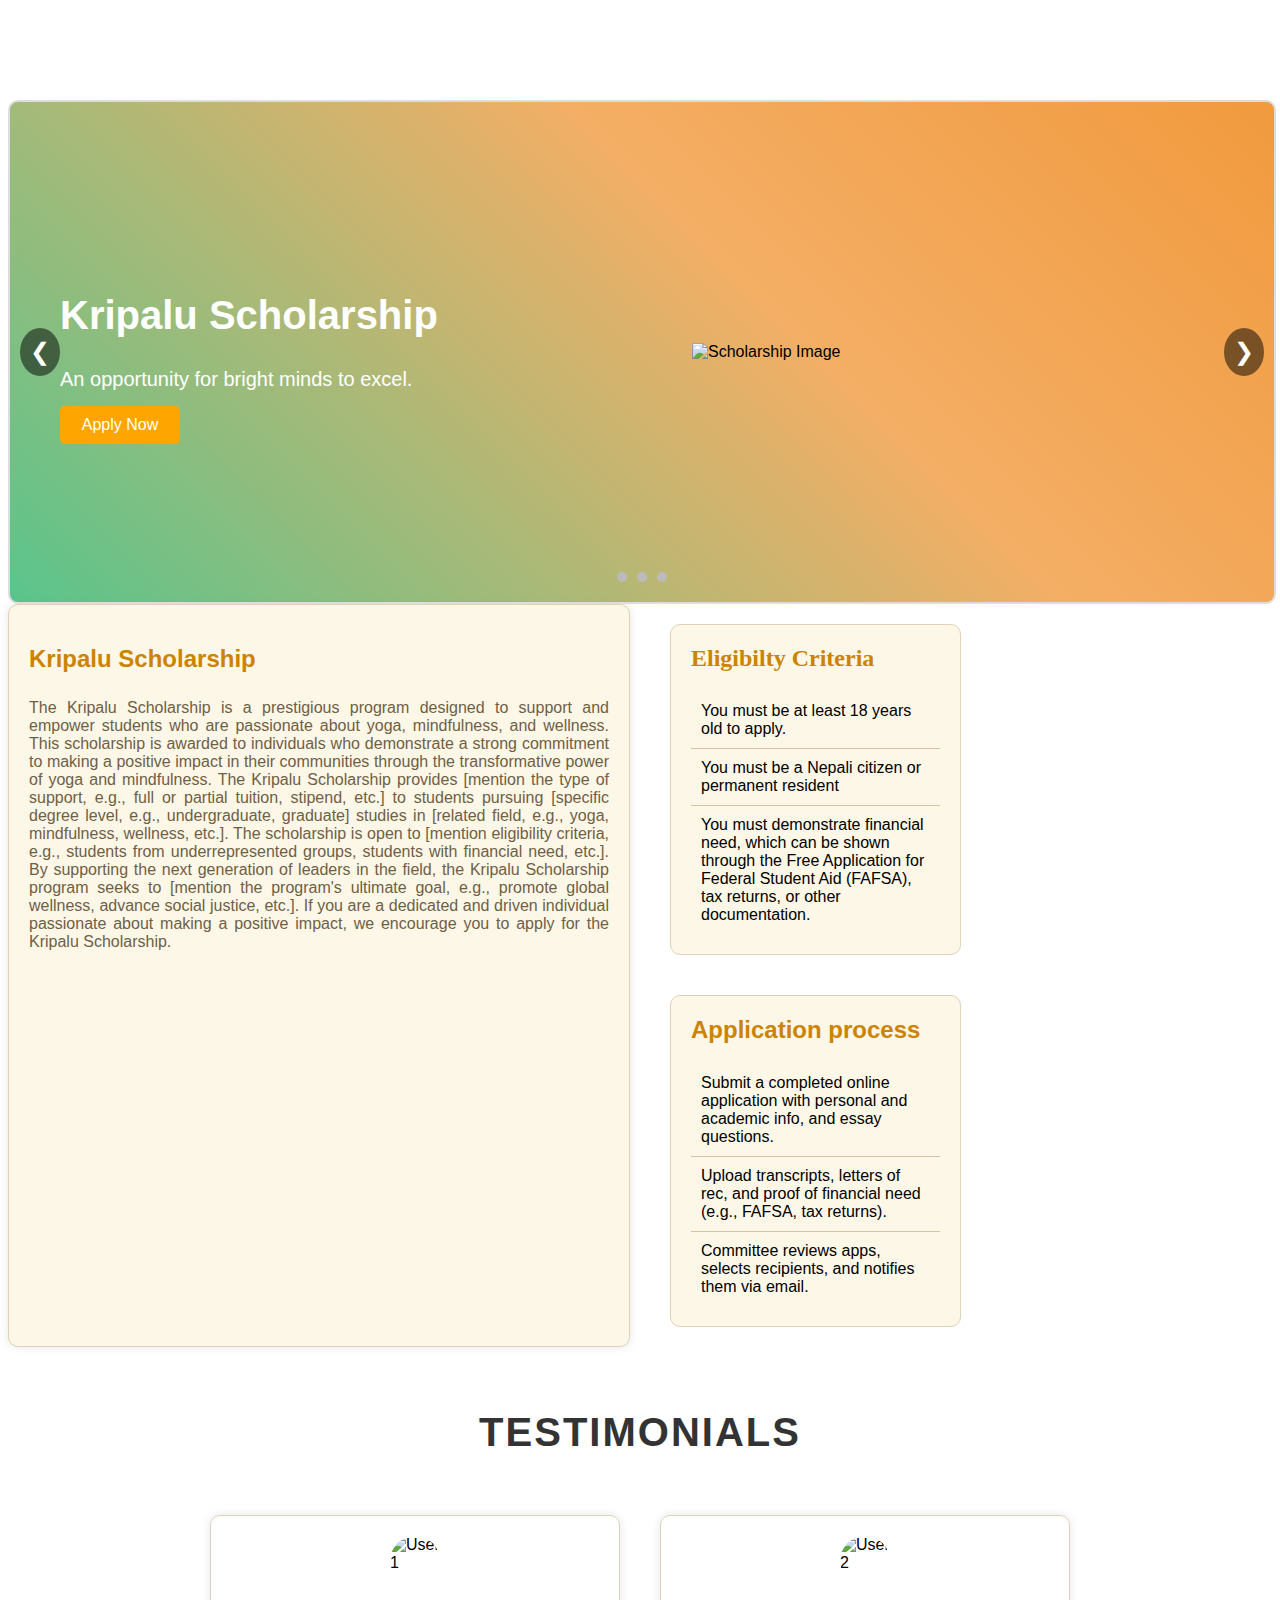
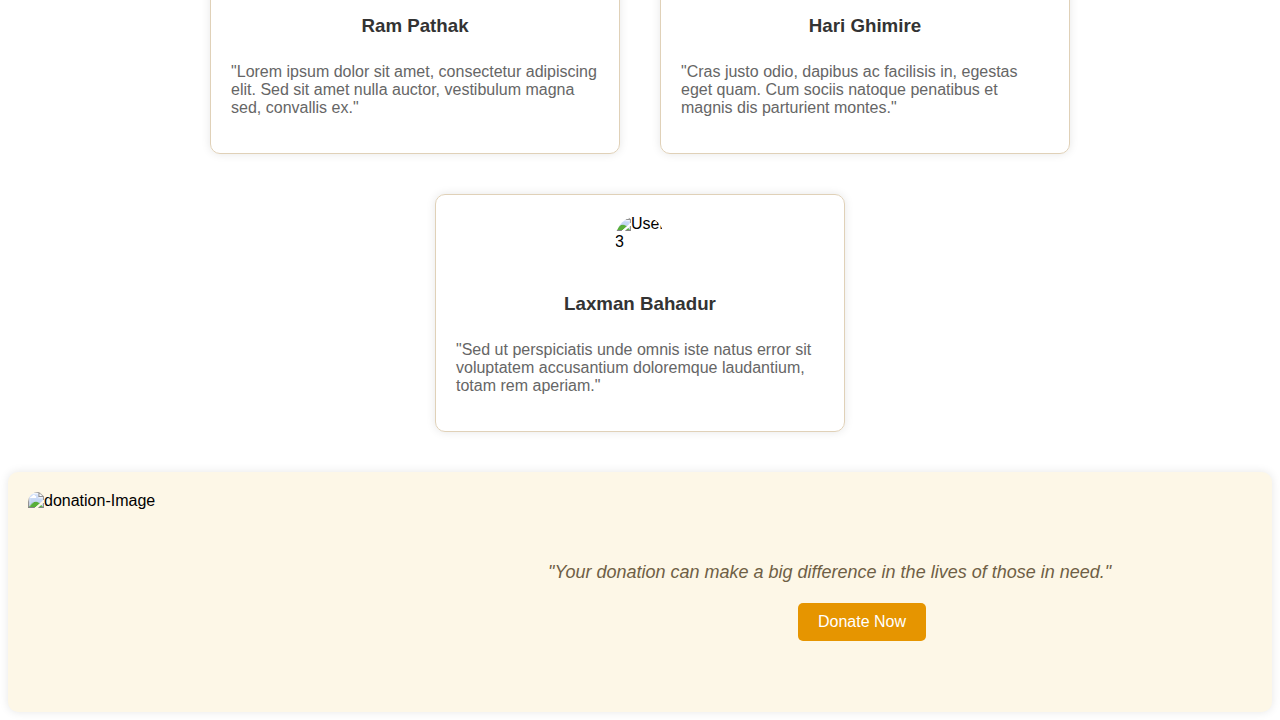
==== index.html @ e6299f6c "slider-1" ====
<!DOCTYPE html>
<html lang="en">
<head>
    <meta charset="UTF-8">
    <meta name="viewport" content="width=device-width, initial-scale=1.0">
    <title>SSD project</title>
    <link rel="stylesheet" href="styles.css">
    <link rel="stylesheet" href="https://cdnjs.cloudflare.com/ajax/libs/font-awesome/4.7.0/css/font-awesome.min.css">
    <script src="scripts.js"></script>
</head>


<body>
  <div class="slider-container">
    <!-- Left Content with Text and Button -->
    <div class="text-content">
      <h2>Kripalu Scholarship</h2>
      <p>An opportunity for bright minds to excel.</p>
      <button class="apply-button">Apply Now</button>
    </div>
  
    <!-- Right Content with Image -->
    <div class="image-content">
      <img src="https://via.placeholder.com/400x300" alt="Scholarship Image" id="slider-image">
    </div>
  
    <!-- Navigation Buttons -->
    <button class="slider-btn prev-btn" onclick="prevImage()">❮</button>
    <button class="slider-btn next-btn" onclick="nextImage()">❯</button>
  
    <!-- Dots Indicator -->
    <div class="dots-container">
      <span class="dot" onclick="showImage(0)"></span>
      <span class="dot" onclick="showImage(1)"></span>
      <span class="dot" onclick="showImage(2)"></span>
    </div>
  </div>
  
    <div class="parent-container">
    <div class="scholarship-container">
      <h2 class="scholarship-title">Kripalu Scholarship</h2>
      <p class="scholarship-text">
        The Kripalu Scholarship is a prestigious program designed to support and empower students who are passionate about yoga, mindfulness, and wellness. This scholarship is awarded to individuals who demonstrate a strong commitment to making a positive impact in their communities through the transformative power of yoga and mindfulness.
    
    The Kripalu Scholarship provides [mention the type of support, e.g., full or partial tuition, stipend, etc.] to students pursuing [specific degree level, e.g., undergraduate, graduate] studies in [related field, e.g., yoga, mindfulness, wellness, etc.]. The scholarship is open to [mention eligibility criteria, e.g., students from underrepresented groups, students with financial need, etc.].
    
    By supporting the next generation of leaders in the field, the Kripalu Scholarship program seeks to [mention the program's ultimate goal, e.g., promote global wellness, advance social justice, etc.]. If you are a dedicated and driven individual passionate about making a positive impact, we encourage you to apply for the Kripalu Scholarship.
      </p>
    </div>
          <div class="sch-info">
      <div class="list">
        <h2 style="font-size:24px; font-family: Roboto;">Eligibilty Criteria </h2>
        <ul>
          <li> You must be at least 18 years old to apply.</li>
          <li>You must be a Nepali citizen or permanent resident</li>
          <li>You must demonstrate financial need, which can be shown through the Free Application for Federal Student Aid (FAFSA), tax returns, or other documentation.</li>
        </ul>
      </div>
    
      <div class="list">
        <h2 style="font-size:24px;">Application process </h2>
        <ul>
          <li>Submit a completed online application with personal and academic info, and essay questions.</li>
          <li> Upload transcripts, letters of rec, and proof of financial need (e.g., FAFSA, tax returns).</li>
          <li>Committee reviews apps, selects recipients, and notifies them via email.</li>
        </ul>
      </div>
    </div>
    </div>
    
       
    <h2 class="testimonial-title">Testimonials</h2>
    <div class="testimonial-container">
      <div class="testimonial-card">
        <img src="https://randomuser.me/api/portraits/men/1.jpg" alt="User 1">
        <h3>Ram Pathak</h3>
        <p>"Lorem ipsum dolor sit amet, consectetur adipiscing elit. Sed sit amet nulla auctor, vestibulum magna sed, convallis ex."</p>
      </div>
      <div class="testimonial-card">
        <img src="https://randomuser.me/api/portraits/women/2.jpg" alt="User 2">
        <h3>Hari Ghimire</h3>
        <p>"Cras justo odio, dapibus ac facilisis in, egestas eget quam. Cum sociis natoque penatibus et magnis dis parturient montes."</p>
      </div>
      <div class="testimonial-card">
        <img src="https://randomuser.me/api/portraits/men/3.jpg" alt="User 3">
        <h3>Laxman Bahadur</h3>
        <p>"Sed ut perspiciatis unde omnis iste natus error sit voluptatem accusantium doloremque laudantium, totam rem aperiam."</p>
      </div>
    </div>
    <div class="donation-container">
      <img src="https://encrypted-tbn0.gstatic.com/images?q=tbn:ANd9GcQg9hUdZBKHO-RAHYZkx5PQaHlex0MNZuB53Q&s" alt="donation-Image" class="donation-image">
      <div class="donation-content">
        <p class="donation-quote">"Your donation can make a big difference in the lives of those in need."</p>
        <button class="donate-button">Donate Now</button>
      </div>
    </div>
---- styles.css ----
/* CSS Styles */

/* Slider section begins */

  /* Container Styling */
  .slider-container {
    --gr1d: rgba(241, 154, 62, 1);
    --gr1l: rgba(241, 154, 62, 0.8);
    --gr2d: rgba(48, 182, 111, 1);
    --gr2l: rgba(48, 182, 111, 0.8);

    background: linear-gradient(45deg, var(--gr2l) 0%, var(--gr1l) 60%, var(--gr1d) 100%);

    display: flex;
    align-items: center;
    position: relative;
    width: 100%;
    margin: auto;
    height: 500px;
    border: 2px solid #ddd;
    border-radius: 10px;
    overflow: hidden;
    margin-top: 100px;
  }

  /* Left Side Text Content */
  .text-content {
    flex: 1;
    padding: 50px;
    color:  white;
    display: flex;
    flex-direction: column;
    justify-content: center;
  }
  
  .text-content h2 {
    font-size: 40px;
    margin-bottom: 10px;
  }

  .text-content p {
    font-size: 20px;
    margin-bottom: 15px;
  }

  .apply-button {
    background-color: orange;
    font-size: 16px;
    width: 120px;
    color: #fff;
    padding: 10px 20px;
    border: none;
    border-radius: 5px;
    cursor: pointer;
    text-align: center;
  }

  /* Right Side Image */
  .image-content {
    flex: 1;
  }

  .image-content img {
    width: 500px;
    height: 400px;
    object-fit: cover;
  }

  /* Buttons */
  .slider-btn {
    position: absolute;
    top: 50%;
    transform: translateY(-50%);
    background-color: rgba(0, 0, 0, 0.5);
    color: #fff;
    border: none;
    font-size: 24px;
    padding: 10px;
    cursor: pointer;
    border-radius: 50%;
  }

  .prev-btn {
    left: 10px;
  }

  .next-btn {
    right: 10px;
  }

  
  /* Indicator Dots Styles */
  .dots-container {
    position: absolute;
    bottom: 20px; /* Adjust as needed */
    left: 50%;
    transform: translateX(-50%);
    display: flex;
  }
  
  .dot {
    height: 10px;
    width: 10px;
    margin: 0 5px;
    background-color: #bbb;
    border-radius: 50%;
    display: inline-block;
    cursor: pointer;
  }
  
  .dot.active {
    background-color: #717171; /* Active dot color */
  }
  


/* Slider Section Ends  */ 

/* About me and Eligibility criteria taking 50% width each horizontally (grid used) */
.parent-container {
  display: grid; 
  grid-template-columns: 1fr 1fr;
  gap: 20px;
}

.scholarship-container {
  grid-column: 1;
}

.sch-info {
  grid-column: 2;
  display: block;
}
/* About Scholarship Section Begins */
.scholarship-container {
  display: flex;
  flex-direction: column;
  align-items: center;
  padding: 20px;
  background-color: #fdf7e7;
  border: 1px solid #e0d1b8;
  border-radius: 10px;
  box-shadow: 0 0 10px rgba(0, 0, 0, 0.1);
}

.scholarship-title {
  margin-right: auto;
  font-size: 24px;
  font-weight: bold;
  margin-bottom: 10px;
  color: #cc8400;
}

.scholarship-text {
  font-size: 16px;
  color: #6f5f45;
  text-align: justify;
}
/* About Scholarship Section Ends */

/* Eligibility Criteria and Admission Process Begins */
.sch-info {
  display: flex;
  flex-wrap: wrap;
  justify-content: space-between;
  width: 100%;
}

.list {
  margin: 20px;
  padding: 20px;
  background-color: #fdf7e7;
  border: 1px solid #e0d1b8;
  border-radius: 10px;
  width: 40%; 
}

.list h2 {
  margin-top: 0;
  font-weight: bold;
  color: #cc8400;
}

.list ul {
  list-style: none;
  padding: 0;
  margin: 0;
}

.list li {
  padding: 10px;
  border-bottom: 1px solid #d1c5a1;
}

.list li:last-child {
  border-bottom: none;
}

.list li:hover {
  background-color: #f9f4e4;
  cursor: pointer;
}

.testimonial-container {
  display: flex;
  flex-wrap: wrap;
  justify-content: center;
  padding: 20px;
}
/* Eligibility Criteria and Admission Process Ends */

/* Testimonials Section Begins */
.testimonial-title {
  padding-top: 30px;
  font-size: 40px;
  font-weight: bold;
  text-align: center;
  margin-bottom: 20px;
  color: #333;
  text-transform: uppercase;
  letter-spacing: 2px;
  font-family: 'Roboto', sans-serif;
}

.testimonial-container {
  display: flex;
  flex-wrap: wrap;
  justify-content: center;
}

.testimonial-card {
  display: flex;
  flex-direction: column;
  align-items: center;
  padding: 20px;
  border: 1px solid #e0d1b8;
  border-radius: 10px;
  margin: 20px;
  width: calc(33.33% - 40px);
  box-shadow: 0 0 10px rgba(0, 0, 0, 0.1);
  transition: transform 0.3s ease-in-out;
}

.testimonial-card:hover {
  transform: scale(1.05);
  box-shadow: 0 0 20px rgba(0, 0, 0, 0.3);
}

.testimonial-card img {
  width: 50px;
  height: 50px;
  border-radius: 50%;
  margin-bottom: 10px;
}

.testimonial-card h3 {
  font-weight: bold;
  margin-bottom: 10px;
  color: #333;
}

.testimonial-card p {
  font-size: 16px;
  color: #666;
}
/* Testimonials Section Ends */

/* Donation Section Starts */
.donation-container {
  display: flex;
  align-items: center;
  justify-content: space-between;
  padding: 20px;
  background-color: #fdf7e7;
  border-radius: 10px;
  box-shadow: 0 0 10px rgba(0, 0, 0, 0.1);
}

.donation-image {
  width: 500px;
  height: 200px;
  object-fit: cover;
  border-radius: 10px;
  margin-right: 20px;
}

.donation-content {
  flex: 1;
}

.donation-quote {
  font-size: 18px;
  font-style: italic;
  margin-bottom: 20px;
  color: #6f5f45;
}

.donate-button {
  margin-left: 250px;
  background-color: #e69500;
  color: #fff;
  border: none;
  padding: 10px 20px;
  font-size: 16px;
  cursor: pointer;
  border-radius: 5px;
  transition: background-color 0.3s ease-in-out;
}

.donate-button:hover {
  background-color: #cc8400;
}
/* Donation Section Ends */
* {
  font-family: 'Roboto', sans-serif;

}

/* Fonts size adjust */
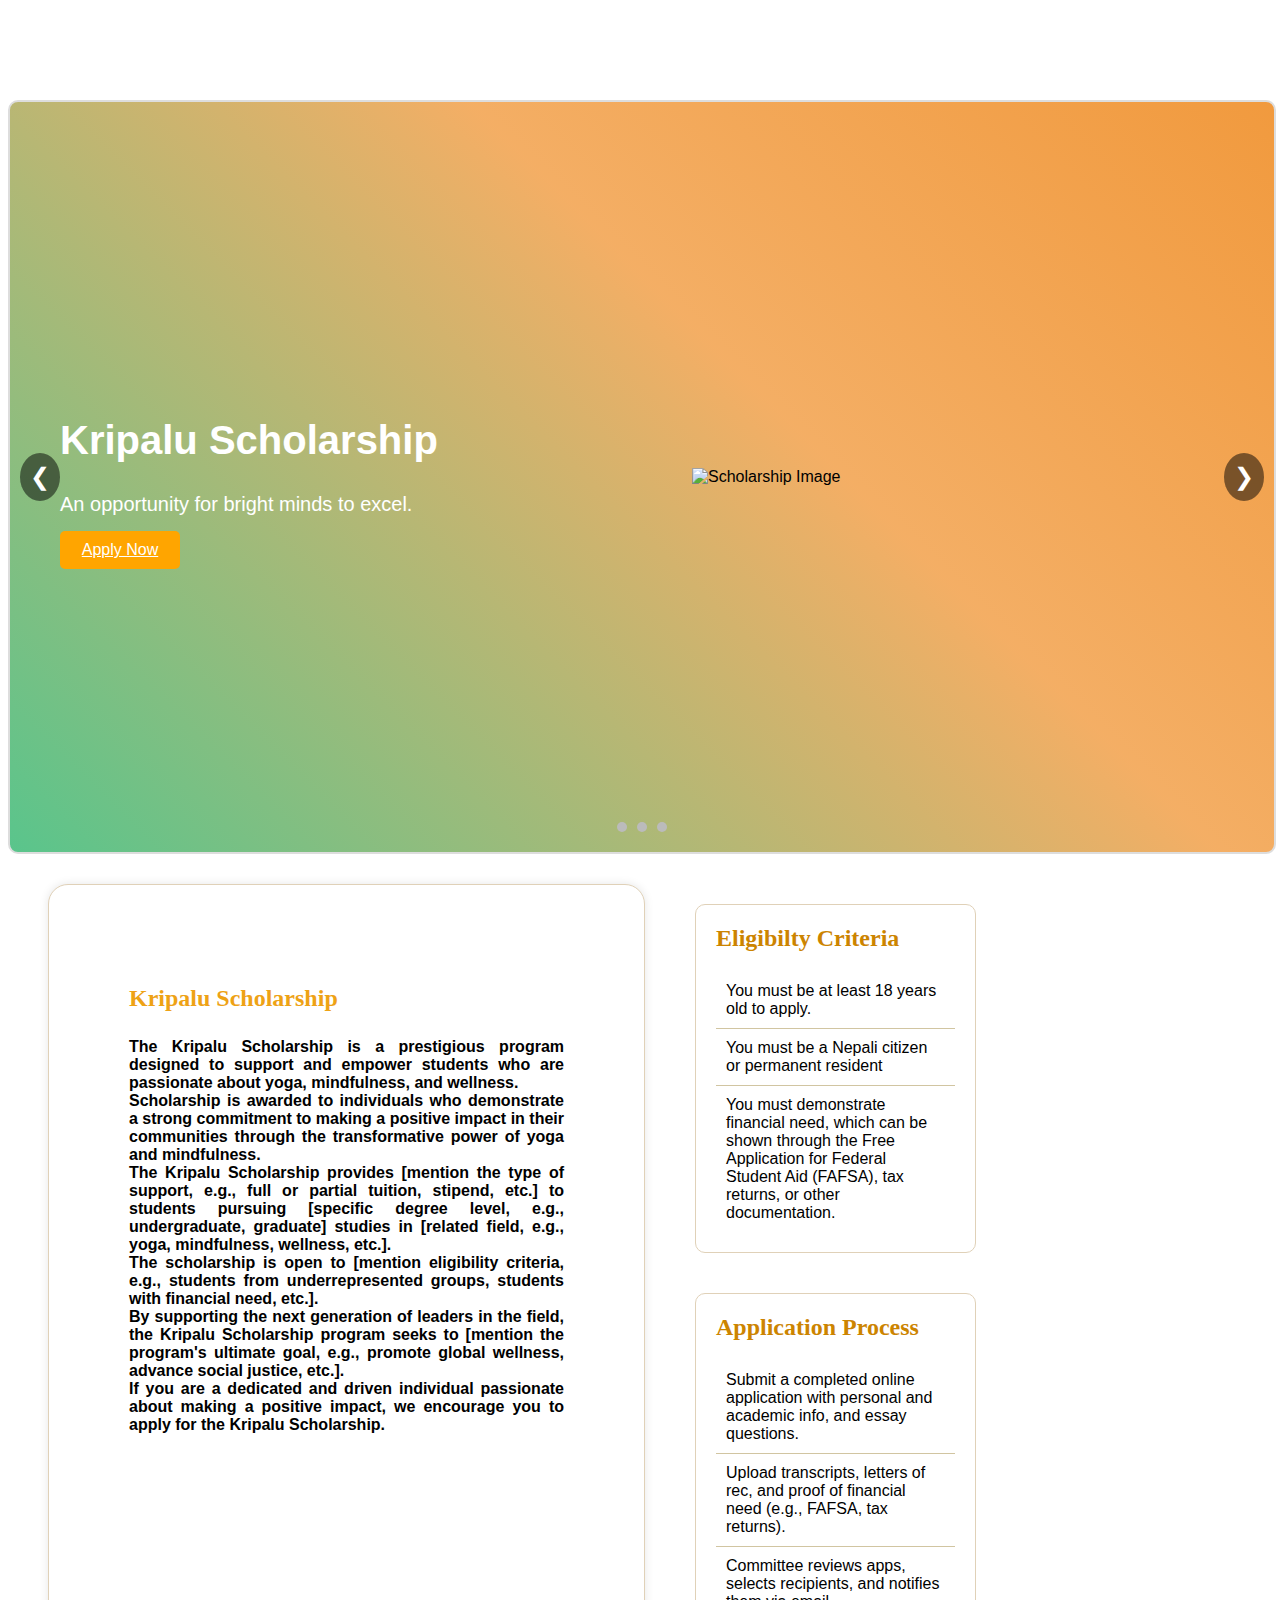
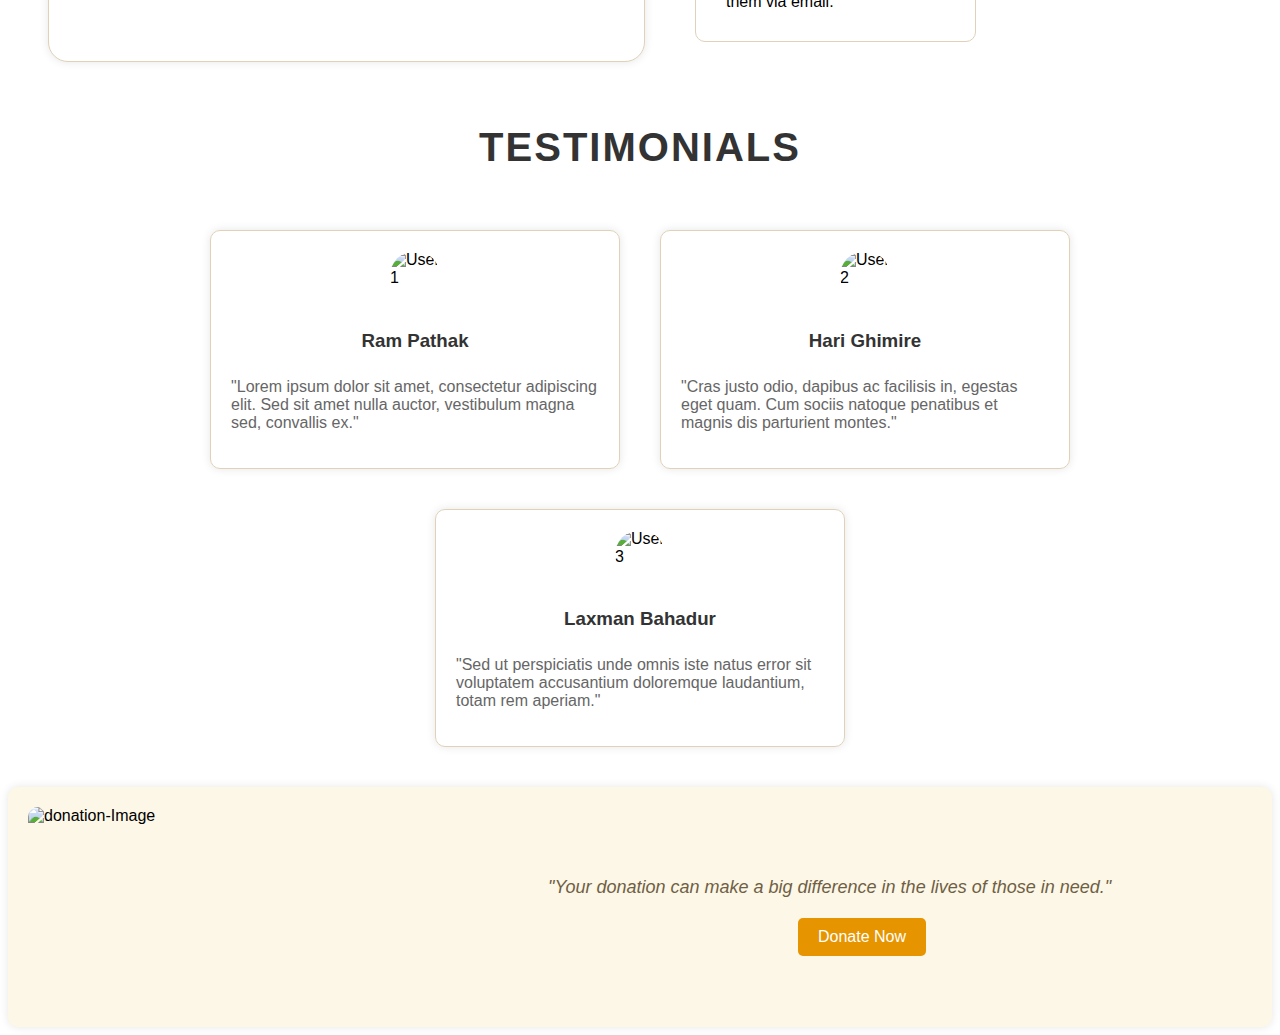
==== commit d17f5aea: "animation" ====
--- a/index.html
+++ b/index.html
@@ -16,7 +16,7 @@
     <div class="text-content">
       <h2>Kripalu Scholarship</h2>
       <p>An opportunity for bright minds to excel.</p>
-      <button class="apply-button">Apply Now</button>
+      <button class="apply-button"><a href="form.html">Apply Now</a></button>
     </div>
   
     <!-- Right Content with Image -->
@@ -40,16 +40,16 @@
     <div class="scholarship-container">
       <h2 class="scholarship-title">Kripalu Scholarship</h2>
       <p class="scholarship-text">
-        The Kripalu Scholarship is a prestigious program designed to support and empower students who are passionate about yoga, mindfulness, and wellness. This scholarship is awarded to individuals who demonstrate a strong commitment to making a positive impact in their communities through the transformative power of yoga and mindfulness.
+        The Kripalu Scholarship is a prestigious program designed to support and empower students who are passionate about yoga, mindfulness, and wellness. <br> Scholarship is awarded to individuals who demonstrate a strong commitment to making a positive impact in their communities through the transformative power of yoga and mindfulness.<br> 
     
-    The Kripalu Scholarship provides [mention the type of support, e.g., full or partial tuition, stipend, etc.] to students pursuing [specific degree level, e.g., undergraduate, graduate] studies in [related field, e.g., yoga, mindfulness, wellness, etc.]. The scholarship is open to [mention eligibility criteria, e.g., students from underrepresented groups, students with financial need, etc.].
+    The Kripalu Scholarship provides [mention the type of support, e.g., full or partial tuition, stipend, etc.] to students pursuing [specific degree level, e.g., undergraduate, graduate] studies in [related field, e.g., yoga, mindfulness, wellness, etc.]. <br> The scholarship is open to [mention eligibility criteria, e.g., students from underrepresented groups, students with financial need, etc.].<br> 
     
-    By supporting the next generation of leaders in the field, the Kripalu Scholarship program seeks to [mention the program's ultimate goal, e.g., promote global wellness, advance social justice, etc.]. If you are a dedicated and driven individual passionate about making a positive impact, we encourage you to apply for the Kripalu Scholarship.
+    By supporting the next generation of leaders in the field, the Kripalu Scholarship program seeks to [mention the program's ultimate goal, e.g., promote global wellness, advance social justice, etc.]. <br> If you are a dedicated and driven individual passionate about making a positive impact, we encourage you to apply for the Kripalu Scholarship.
       </p>
     </div>
           <div class="sch-info">
       <div class="list">
-        <h2 style="font-size:24px; font-family: Roboto;">Eligibilty Criteria </h2>
+        <h2 style="font-size:24px; font-family: 'Times New Roman';">Eligibilty Criteria </h2>
         <ul>
           <li> You must be at least 18 years old to apply.</li>
           <li>You must be a Nepali citizen or permanent resident</li>
@@ -58,7 +58,7 @@
       </div>
     
       <div class="list">
-        <h2 style="font-size:24px;">Application process </h2>
+        <h2 style="font-size:24px; font-family: 'Times New Roman';">Application Process </h2>
         <ul>
           <li>Submit a completed online application with personal and academic info, and essay questions.</li>
           <li> Upload transcripts, letters of rec, and proof of financial need (e.g., FAFSA, tax returns).</li>
--- a/styles.css
+++ b/styles.css
@@ -16,7 +16,7 @@
     position: relative;
     width: 100%;
     margin: auto;
-    height: 500px;
+    height: 750px;
     border: 2px solid #ddd;
     border-radius: 10px;
     overflow: hidden;
@@ -54,6 +54,10 @@
     cursor: pointer;
     text-align: center;
   }
+  .apply-button a{
+    color: white;
+    margin: 0px;
+  }
 
   /* Right Side Image */
   .image-content {
@@ -61,8 +65,8 @@
   }
 
   .image-content img {
-    width: 500px;
-    height: 400px;
+    max-width: 60%;
+    max-height: 60%;
     object-fit: cover;
   }
 
@@ -120,7 +124,9 @@
 .parent-container {
   display: grid; 
   grid-template-columns: 1fr 1fr;
-  gap: 20px;
+  gap: 30px;
+  margin-left: 40px;
+  margin-top: 30px;
 }
 
 .scholarship-container {
@@ -131,32 +137,44 @@
   grid-column: 2;
   display: block;
 }
-/* About Scholarship Section Begins */
-.scholarship-container {
-  display: flex;
-  flex-direction: column;
-  align-items: center;
-  padding: 20px;
-  background-color: #fdf7e7;
-  border: 1px solid #e0d1b8;
-  border-radius: 10px;
-  box-shadow: 0 0 10px rgba(0, 0, 0, 0.1);
-}
 
 .scholarship-title {
   margin-right: auto;
   font-size: 24px;
   font-weight: bold;
+  font-family: 'Times New Roman';
   margin-bottom: 10px;
-  color: #cc8400;
+  color:  #eea215;
 }
 
 .scholarship-text {
   font-size: 16px;
-  color: #6f5f45;
+  color: black;
   text-align: justify;
 }
 /* About Scholarship Section Ends */
+/* About Scholarship Section Begins */
+.scholarship-container {
+  display: flex;
+  font-family: Georgia, 'Times New Roman', Times, serif;
+  flex-direction: column;
+  align-items: center;
+  padding: 80px;
+  font-weight: bold;
+  background-color: white;
+  border: 1px solid #e0d1b8;
+  border-radius: 20px;
+  box-shadow: 0 0 10px rgba(0, 0, 0, 0.1);
+
+  /* Transition for smooth zoom */
+  transition: transform 0.5s ease-in-out, box-shadow 0.5s ease-in-out;
+}
+
+/* Zoom effect when the pointer is over the container */
+.scholarship-container:hover {
+  transform: scale(1.05); /* Slight zoom-in */
+  box-shadow: 0 0 20px rgba(0, 0, 0, 0.2); /* Enhanced shadow on hover */
+}
 
 /* Eligibility Criteria and Admission Process Begins */
 .sch-info {
@@ -169,10 +187,17 @@
 .list {
   margin: 20px;
   padding: 20px;
-  background-color: #fdf7e7;
+  background-color: white;
   border: 1px solid #e0d1b8;
   border-radius: 10px;
   width: 40%; 
+  
+  /* Transition for smooth zoom */
+  transition: transform 0.5s ease-in-out, box-shadow 0.5s ease-in-out;
+}
+.list:hover {
+  transform: scale(1.05); /* Slight zoom-in */
+  box-shadow: 0 0 20px rgba(0, 0, 0, 0.2); /* Enhanced shadow on hover */
 }
 
 .list h2 {
@@ -207,6 +232,7 @@
   justify-content: center;
   padding: 20px;
 }
+
 /* Eligibility Criteria and Admission Process Ends */
 
 /* Testimonials Section Begins */
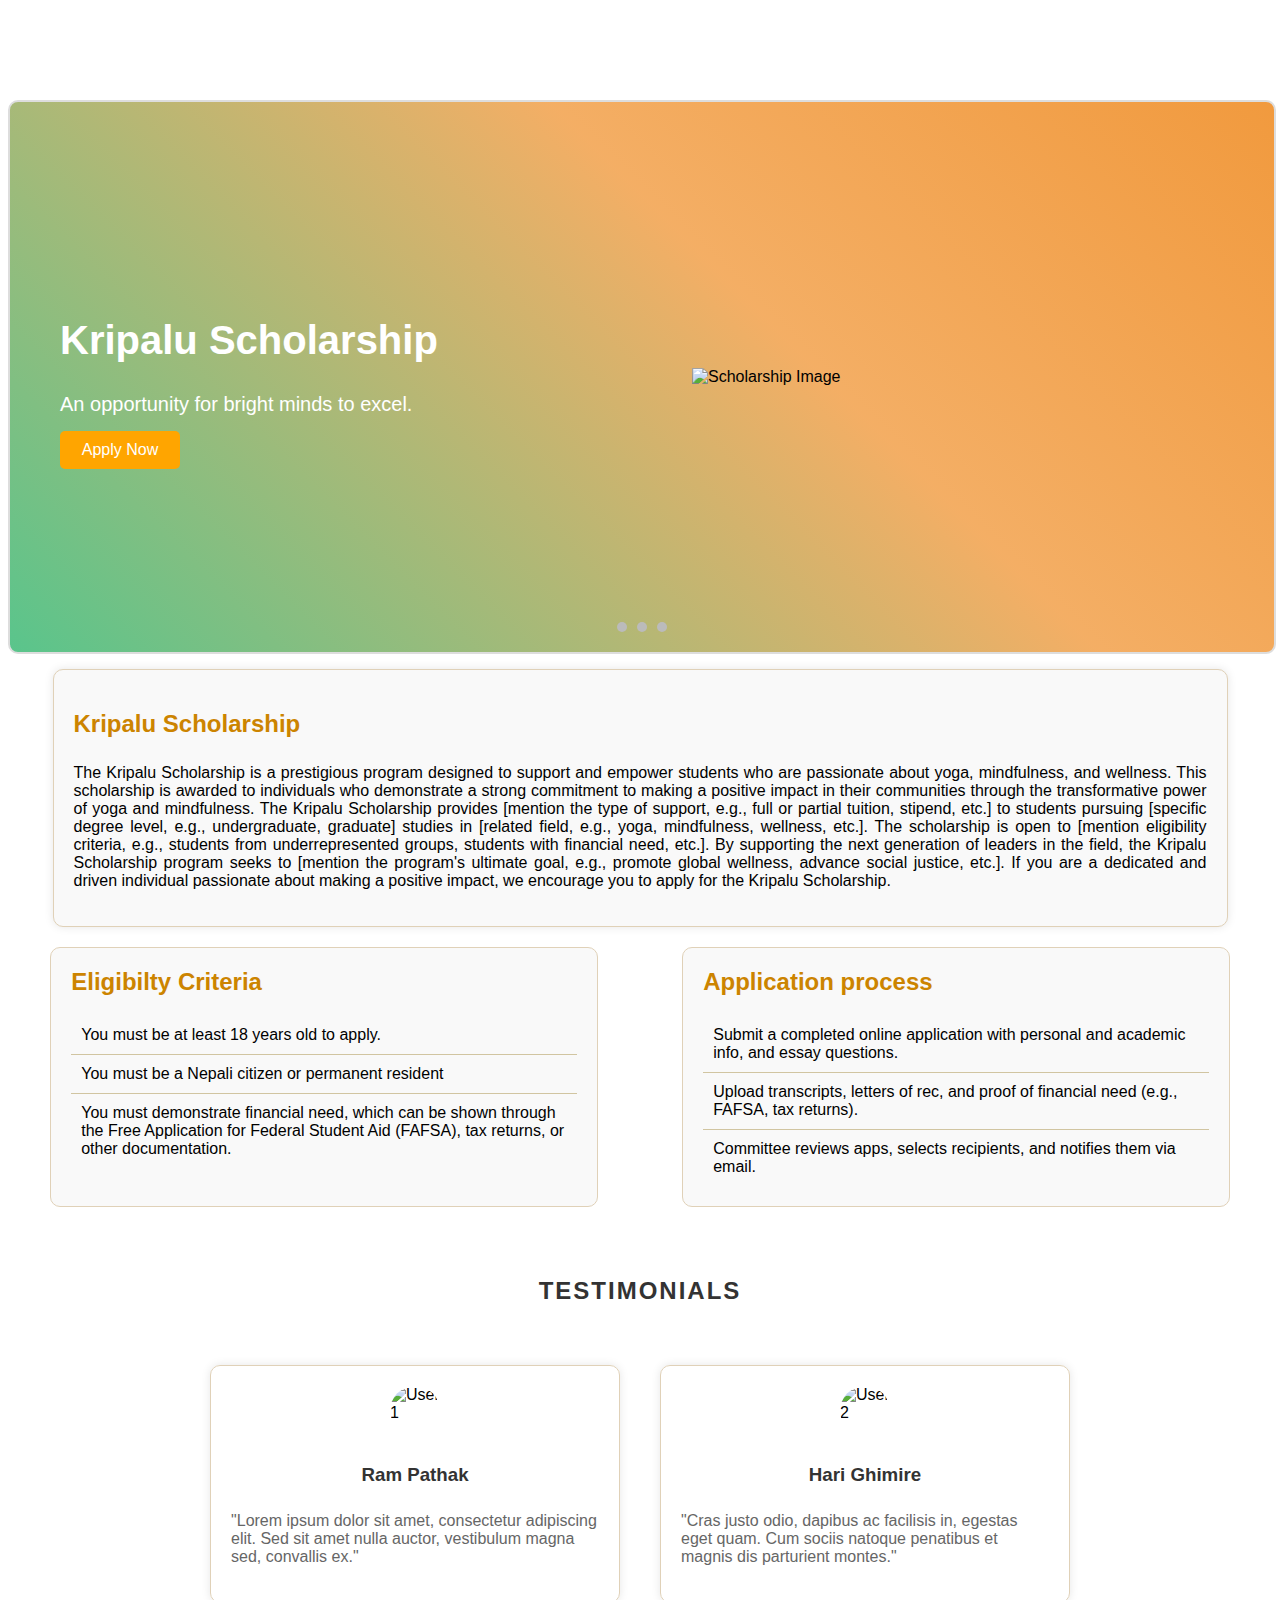
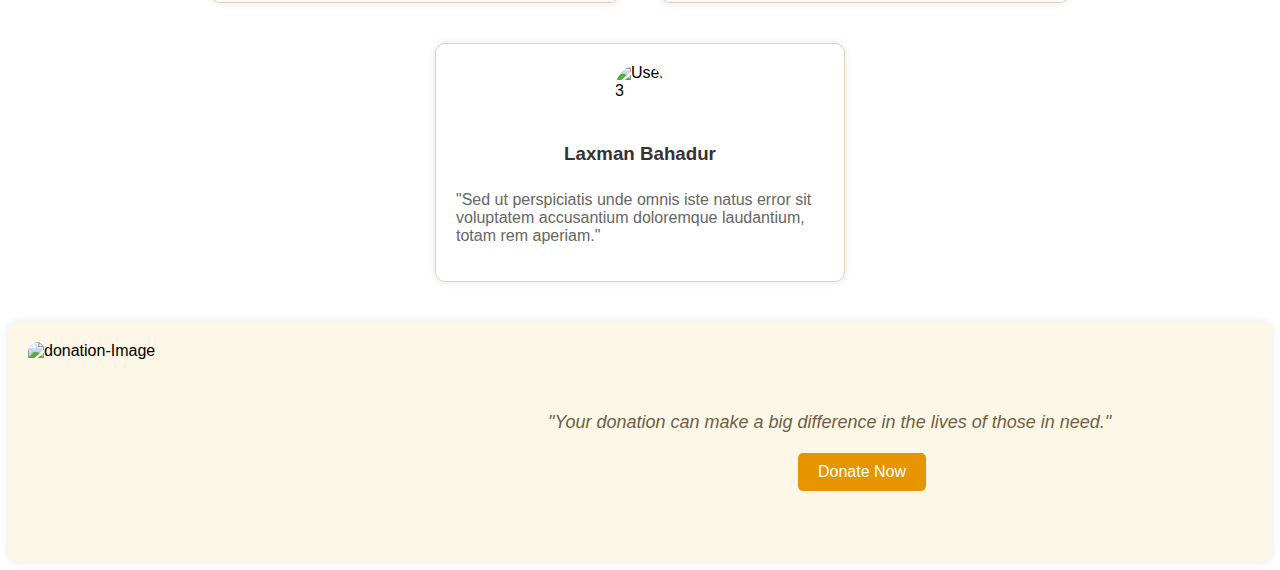
==== commit f7337a89: "comment-for-every-part" ====
--- a/index.html
+++ b/index.html
@@ -1,12 +1,13 @@
 <!DOCTYPE html>
 <html lang="en">
+
 <head>
-    <meta charset="UTF-8">
-    <meta name="viewport" content="width=device-width, initial-scale=1.0">
-    <title>SSD project</title>
-    <link rel="stylesheet" href="styles.css">
-    <link rel="stylesheet" href="https://cdnjs.cloudflare.com/ajax/libs/font-awesome/4.7.0/css/font-awesome.min.css">
-    <script src="scripts.js"></script>
+  <meta charset="UTF-8">
+  <meta name="viewport" content="width=device-width, initial-scale=1.0">
+  <title>SSD project</title>
+  <link rel="stylesheet" href="styles.css">
+  <link rel="stylesheet" href="https://cdnjs.cloudflare.com/ajax/libs/font-awesome/4.7.0/css/font-awesome.min.css">
+  <script src="scripts.js"></script>
 </head>
 
 
@@ -16,18 +17,18 @@
     <div class="text-content">
       <h2>Kripalu Scholarship</h2>
       <p>An opportunity for bright minds to excel.</p>
-      <button class="apply-button"><a href="form.html">Apply Now</a></button>
+      <button class="apply-button">Apply Now</button>
     </div>
-  
+
     <!-- Right Content with Image -->
     <div class="image-content">
       <img src="https://via.placeholder.com/400x300" alt="Scholarship Image" id="slider-image">
     </div>
-  
+
     <!-- Navigation Buttons -->
     <button class="slider-btn prev-btn" onclick="prevImage()">❮</button>
     <button class="slider-btn next-btn" onclick="nextImage()">❯</button>
-  
+
     <!-- Dots Indicator -->
     <div class="dots-container">
       <span class="dot" onclick="showImage(0)"></span>
@@ -35,62 +36,82 @@
       <span class="dot" onclick="showImage(2)"></span>
     </div>
   </div>
-  
-    <div class="parent-container">
-    <div class="scholarship-container">
-      <h2 class="scholarship-title">Kripalu Scholarship</h2>
-      <p class="scholarship-text">
-        The Kripalu Scholarship is a prestigious program designed to support and empower students who are passionate about yoga, mindfulness, and wellness. <br> Scholarship is awarded to individuals who demonstrate a strong commitment to making a positive impact in their communities through the transformative power of yoga and mindfulness.<br> 
-    
-    The Kripalu Scholarship provides [mention the type of support, e.g., full or partial tuition, stipend, etc.] to students pursuing [specific degree level, e.g., undergraduate, graduate] studies in [related field, e.g., yoga, mindfulness, wellness, etc.]. <br> The scholarship is open to [mention eligibility criteria, e.g., students from underrepresented groups, students with financial need, etc.].<br> 
-    
-    By supporting the next generation of leaders in the field, the Kripalu Scholarship program seeks to [mention the program's ultimate goal, e.g., promote global wellness, advance social justice, etc.]. <br> If you are a dedicated and driven individual passionate about making a positive impact, we encourage you to apply for the Kripalu Scholarship.
-      </p>
+
+  <!--Scholarship Intruduction-->
+  <div class="scholarship-container">
+    <h2 class="scholarship-title">Kripalu Scholarship</h2>
+    <p class="scholarship-text">
+      The Kripalu Scholarship is a prestigious program designed to support and empower students who are passionate about
+      yoga, mindfulness, and wellness. This scholarship is awarded to individuals who demonstrate a strong commitment to
+      making a positive impact in their communities through the transformative power of yoga and mindfulness.
+
+      The Kripalu Scholarship provides [mention the type of support, e.g., full or partial tuition, stipend, etc.] to
+      students pursuing [specific degree level, e.g., undergraduate, graduate] studies in [related field, e.g., yoga,
+      mindfulness, wellness, etc.]. The scholarship is open to [mention eligibility criteria, e.g., students from
+      underrepresented groups, students with financial need, etc.].
+
+      By supporting the next generation of leaders in the field, the Kripalu Scholarship program seeks to [mention the
+      program's ultimate goal, e.g., promote global wellness, advance social justice, etc.]. If you are a dedicated and
+      driven individual passionate about making a positive impact, we encourage you to apply for the Kripalu
+      Scholarship.
+    </p>
+ 
+  </div>
+   <!--Eligibility Criteria And Application Process-->
+
+  <div class="sch-info">
+
+<!--Eligibility Criteria List-->
+    <div class="list">
+      <h2>Eligibilty Criteria</h2>
+      <ul>
+        <li> You must be at least 18 years old to apply.</li>
+        <li>You must be a Nepali citizen or permanent resident</li>
+        <li>You must demonstrate financial need, which can be shown through the Free Application for Federal Student Aid
+          (FAFSA), tax returns, or other documentation.</li>
+      </ul>
     </div>
-          <div class="sch-info">
-      <div class="list">
-        <h2 style="font-size:24px; font-family: 'Times New Roman';">Eligibilty Criteria </h2>
-        <ul>
-          <li> You must be at least 18 years old to apply.</li>
-          <li>You must be a Nepali citizen or permanent resident</li>
-          <li>You must demonstrate financial need, which can be shown through the Free Application for Federal Student Aid (FAFSA), tax returns, or other documentation.</li>
-        </ul>
-      </div>
-    
-      <div class="list">
-        <h2 style="font-size:24px; font-family: 'Times New Roman';">Application Process </h2>
-        <ul>
-          <li>Submit a completed online application with personal and academic info, and essay questions.</li>
-          <li> Upload transcripts, letters of rec, and proof of financial need (e.g., FAFSA, tax returns).</li>
-          <li>Committee reviews apps, selects recipients, and notifies them via email.</li>
-        </ul>
-      </div>
+
+    <!--Application Process List-->
+    <div class="list">
+      <h2 style="font-size:24px;">Application process </h2>
+      <ul>
+        <li>Submit a completed online application with personal and academic info, and essay questions.</li>
+        <li> Upload transcripts, letters of rec, and proof of financial need (e.g., FAFSA, tax returns).</li>
+        <li>Committee reviews apps, selects recipients, and notifies them via email.</li>
+      </ul>
     </div>
+  </div>
+
+  <!--Testinomials-->
+  <h2 class="testimonial-title">Testimonials</h2>
+  <div class="testimonial-container">
+    <div class="testimonial-card">
+      <img src="https://randomuser.me/api/portraits/men/1.jpg" alt="User 1">
+      <h3>Ram Pathak</h3>
+      <p>"Lorem ipsum dolor sit amet, consectetur adipiscing elit. Sed sit amet nulla auctor, vestibulum magna sed,
+        convallis ex."</p>
     </div>
-    
-       
-    <h2 class="testimonial-title">Testimonials</h2>
-    <div class="testimonial-container">
-      <div class="testimonial-card">
-        <img src="https://randomuser.me/api/portraits/men/1.jpg" alt="User 1">
-        <h3>Ram Pathak</h3>
-        <p>"Lorem ipsum dolor sit amet, consectetur adipiscing elit. Sed sit amet nulla auctor, vestibulum magna sed, convallis ex."</p>
-      </div>
-      <div class="testimonial-card">
-        <img src="https://randomuser.me/api/portraits/women/2.jpg" alt="User 2">
-        <h3>Hari Ghimire</h3>
-        <p>"Cras justo odio, dapibus ac facilisis in, egestas eget quam. Cum sociis natoque penatibus et magnis dis parturient montes."</p>
-      </div>
-      <div class="testimonial-card">
-        <img src="https://randomuser.me/api/portraits/men/3.jpg" alt="User 3">
-        <h3>Laxman Bahadur</h3>
-        <p>"Sed ut perspiciatis unde omnis iste natus error sit voluptatem accusantium doloremque laudantium, totam rem aperiam."</p>
-      </div>
+    <div class="testimonial-card">
+      <img src="https://randomuser.me/api/portraits/women/2.jpg" alt="User 2">
+      <h3>Hari Ghimire</h3>
+      <p>"Cras justo odio, dapibus ac facilisis in, egestas eget quam. Cum sociis natoque penatibus et magnis dis
+        parturient montes."</p>
     </div>
-    <div class="donation-container">
-      <img src="https://encrypted-tbn0.gstatic.com/images?q=tbn:ANd9GcQg9hUdZBKHO-RAHYZkx5PQaHlex0MNZuB53Q&s" alt="donation-Image" class="donation-image">
-      <div class="donation-content">
-        <p class="donation-quote">"Your donation can make a big difference in the lives of those in need."</p>
-        <button class="donate-button">Donate Now</button>
-      </div>
-    </div>+    <div class="testimonial-card">
+      <img src="https://randomuser.me/api/portraits/men/3.jpg" alt="User 3">
+      <h3>Laxman Bahadur</h3>
+      <p>"Sed ut perspiciatis unde omnis iste natus error sit voluptatem accusantium doloremque laudantium, totam rem
+        aperiam."</p>
+    </div>
+  </div>
+
+  <!--Donation-container-->
+  <div class="donation-container">
+    <img src="https://encrypted-tbn0.gstatic.com/images?q=tbn:ANd9GcQg9hUdZBKHO-RAHYZkx5PQaHlex0MNZuB53Q&s"
+      alt="donation-Image" class="donation-image">
+    <div class="donation-content">
+      <p class="donation-quote">"Your donation can make a big difference in the lives of those in need."</p>
+      <button class="donate-button">Donate Now</button>
+    </div>
+  </div>--- a/styles.css
+++ b/styles.css
@@ -16,11 +16,16 @@
     position: relative;
     width: 100%;
     margin: auto;
-    height: 750px;
+    height: 550px;
     border: 2px solid #ddd;
     border-radius: 10px;
     overflow: hidden;
     margin-top: 100px;
+  }
+
+  /*While hover slider-buttons appears*/
+  .slider-container:hover .slider-btn {
+    opacity: 1;
   }
 
   /* Left Side Text Content */
@@ -53,10 +58,6 @@
     border-radius: 5px;
     cursor: pointer;
     text-align: center;
-  }
-  .apply-button a{
-    color: white;
-    margin: 0px;
   }
 
   /* Right Side Image */
@@ -82,6 +83,9 @@
     padding: 10px;
     cursor: pointer;
     border-radius: 50%;
+    opacity: 0; /*keeping slider-button hidden until hover */
+    transition: opacity 0.3s ease; /*transition effect */
+ 
   }
 
   .prev-btn {
@@ -91,6 +95,7 @@
   .next-btn {
     right: 10px;
   }
+
 
   
   /* Indicator Dots Styles */
@@ -120,31 +125,30 @@
 
 /* Slider Section Ends  */ 
 
-/* About me and Eligibility criteria taking 50% width each horizontally (grid used) */
-.parent-container {
-  display: grid; 
-  grid-template-columns: 1fr 1fr;
-  gap: 30px;
-  margin-left: 40px;
-  margin-top: 30px;
-}
-
+/* About Scholarship Section Begins */
 .scholarship-container {
-  grid-column: 1;
-}
-
-.sch-info {
-  grid-column: 2;
-  display: block;
+  margin: 0 auto;
+  margin-top: 15px;
+  width: 100%;
+  max-width: 1133px;
+  display: flex;
+  flex-direction: column;
+  align-items: center;
+  padding: 20px;
+  background-color: #f9f9f9;
+  border: 1px solid #e0d1b8;
+  border-radius: 10px;
+  justify-content: center; /*horizontally centered */
+  box-shadow: 0 0 10px rgba(0, 0, 0, 0.1);
+  transition: transform 0.5s ease-in-out, box-shadow 0.5s ease-in-out; /* Transition for smooth zoom */
 }
 
 .scholarship-title {
   margin-right: auto;
   font-size: 24px;
   font-weight: bold;
-  font-family: 'Times New Roman';
   margin-bottom: 10px;
-  color:  #eea215;
+  color: #cc8400;
 }
 
 .scholarship-text {
@@ -152,54 +156,36 @@
   color: black;
   text-align: justify;
 }
-/* About Scholarship Section Ends */
-/* About Scholarship Section Begins */
-.scholarship-container {
-  display: flex;
-  font-family: Georgia, 'Times New Roman', Times, serif;
-  flex-direction: column;
-  align-items: center;
-  padding: 80px;
-  font-weight: bold;
-  background-color: white;
-  border: 1px solid #e0d1b8;
-  border-radius: 20px;
-  box-shadow: 0 0 10px rgba(0, 0, 0, 0.1);
-
-  /* Transition for smooth zoom */
-  transition: transform 0.5s ease-in-out, box-shadow 0.5s ease-in-out;
-}
-
 /* Zoom effect when the pointer is over the container */
 .scholarship-container:hover {
-  transform: scale(1.05); /* Slight zoom-in */
+  transform: scale(1.02); /* Slight zoom-in */
   box-shadow: 0 0 20px rgba(0, 0, 0, 0.2); /* Enhanced shadow on hover */
 }
+/* About Scholarship Section Ends */
+
 
 /* Eligibility Criteria and Admission Process Begins */
 .sch-info {
   display: flex;
   flex-wrap: wrap;
-  justify-content: space-between;
+  justify-content: space-around;
   width: 100%;
+  margin-top: 8x;
 }
 
 .list {
   margin: 20px;
   padding: 20px;
-  background-color: white;
+  background-color: #f9f9f9;
   border: 1px solid #e0d1b8;
   border-radius: 10px;
   width: 40%; 
-  
-  /* Transition for smooth zoom */
-  transition: transform 0.5s ease-in-out, box-shadow 0.5s ease-in-out;
+  transition: transform 0.5s ease-in-out, box-shadow 0.5s ease-in-out;   /* Transition for smooth zoom */
 }
 .list:hover {
-  transform: scale(1.05); /* Slight zoom-in */
+  transform: scale(1.02); /* Slight zoom-in */
   box-shadow: 0 0 20px rgba(0, 0, 0, 0.2); /* Enhanced shadow on hover */
 }
-
 .list h2 {
   margin-top: 0;
   font-weight: bold;
@@ -232,13 +218,12 @@
   justify-content: center;
   padding: 20px;
 }
-
 /* Eligibility Criteria and Admission Process Ends */
 
 /* Testimonials Section Begins */
 .testimonial-title {
   padding-top: 30px;
-  font-size: 40px;
+  font-size: 24px;
   font-weight: bold;
   text-align: center;
   margin-bottom: 20px;
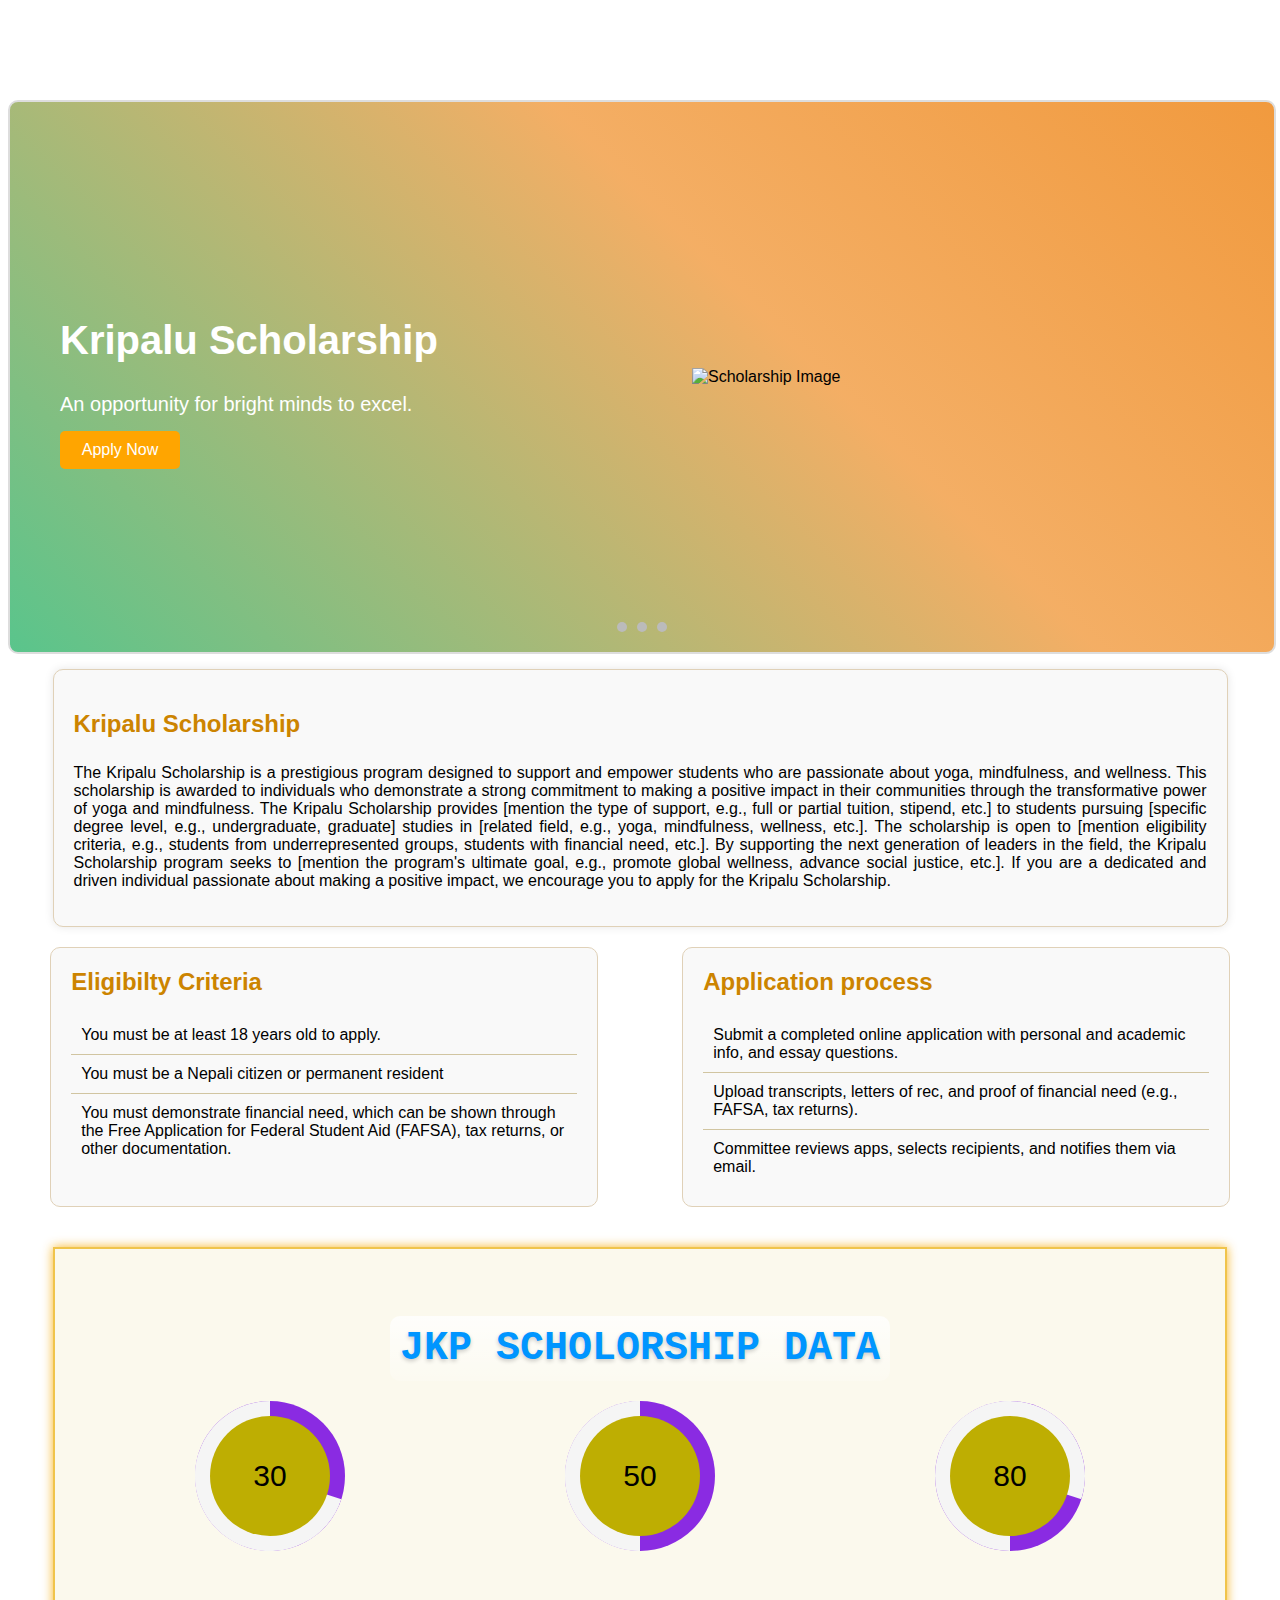
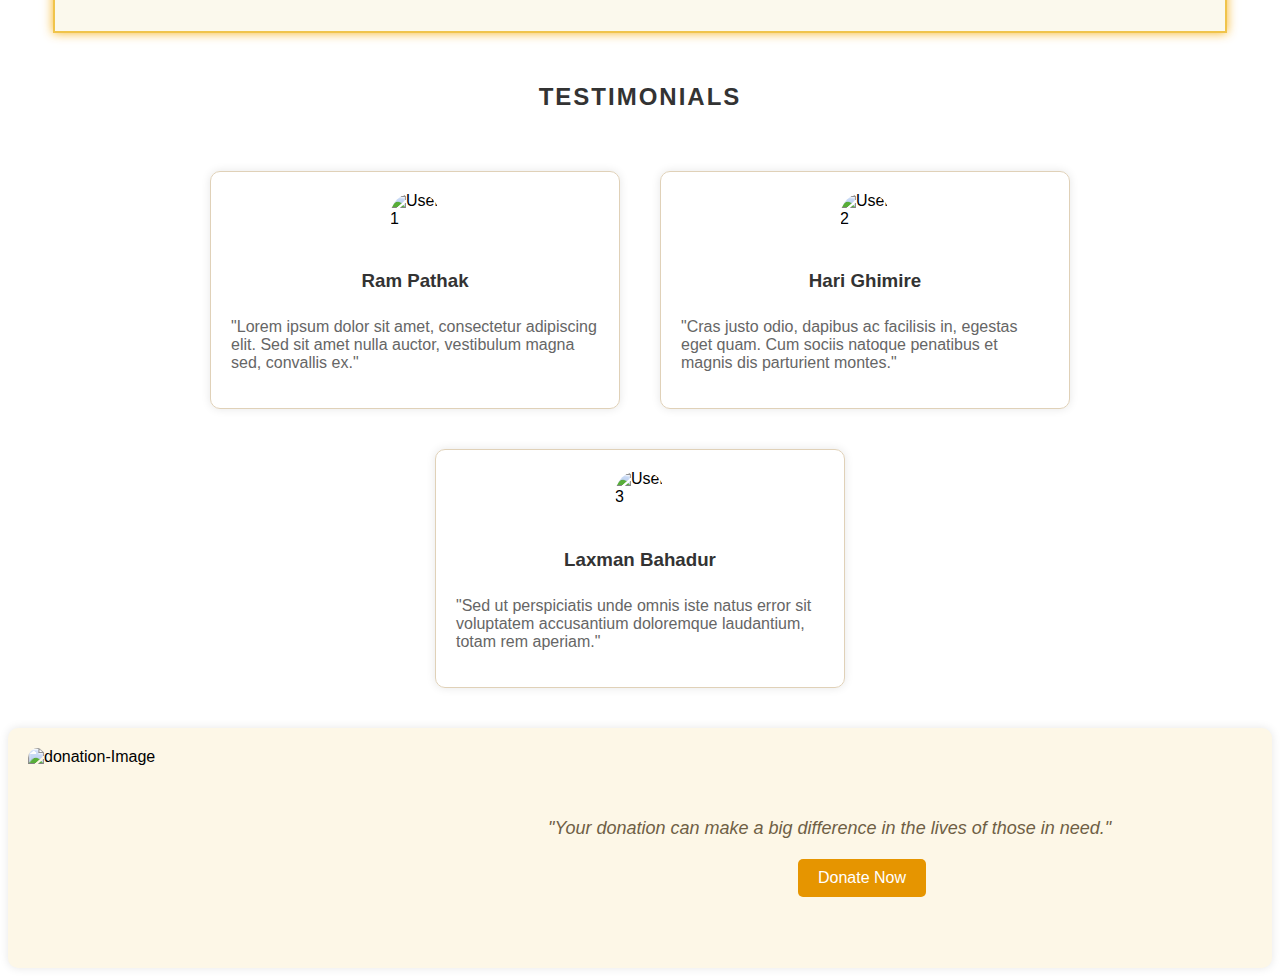
==== commit 40b94637: "infographics-section-added" ====
--- a/index.html
+++ b/index.html
@@ -82,6 +82,42 @@
       </ul>
     </div>
   </div>
+  
+<!--Infographics section-->
+<div class="infographic-container">
+  <h1>JKP SCHOLORSHIP DATA</h1>
+  <div class="infographic-section">
+      <div class="radial-circle">
+          <div class="circle" data-percentage="30" style="font-size: 30px;">
+              <div class="c full" style="--percentage:30">
+                  <div class="fill"></div>
+              </div>
+              <div class="c half">
+                  <div class="fill"></div>
+              </div>
+              <div class="inside-circle">30</div>
+          </div>
+          <div class="circle" data-percentage="50" style="font-size: 30px;">
+              <div class="c full" style="--percentage:50">
+                  <div class="fill"></div>
+              </div>
+              <div class="c half">
+                  <div class="fill"></div>
+              </div>
+              <div class="inside-circle">50</div>
+          </div>
+          <div class="circle" data-percentage="80" style="font-size: 30px;">
+              <div class="c full" style="--percentage:80">
+                  <div class="fill"></div>
+              </div>
+              <div class="c half">
+                  <div class="fill"></div>
+              </div>
+              <div class="inside-circle">80</div>
+          </div>
+      </div>
+  </div>
+</div>
 
   <!--Testinomials-->
   <h2 class="testimonial-title">Testimonials</h2>
--- a/styles.css
+++ b/styles.css
@@ -101,7 +101,7 @@
   /* Indicator Dots Styles */
   .dots-container {
     position: absolute;
-    bottom: 20px; /* Adjust as needed */
+    bottom: 20px; 
     left: 50%;
     transform: translateX(-50%);
     display: flex;
@@ -211,6 +211,124 @@
   background-color: #f9f4e4;
   cursor: pointer;
 }
+/* Eligibility Criteria and Admission Process Ends */
+
+
+
+
+/*Infographics section starts*/
+.infographic-container {
+  width: 1090px;
+  max-width: 90%;
+  margin: 20px auto;
+  background-color: rgb(251, 249, 237);
+  padding: 40px;
+  box-shadow: 0 0 10px rgba(247, 170, 5, 0.872);
+  border: 2px solid #eaac02af; /* adds orange border */
+}
+h1 {
+text-align: center;
+margin-bottom: 20px;
+color: rgb(0, 149, 255);
+font-size: 2.5rem; 
+font-weight: bolder; 
+text-shadow: 0 2px 4px rgba(0, 0, 0, 0.2); 
+background: linear-gradient(to bottom, rgba(255, 255, 255, 0.8), rgba(255, 255, 255, 0.2)); /* added subtle gradient background */
+padding: 10px; 
+border-radius: 10px; 
+display: inline-block; 
+position: relative;
+left: 50%;
+transform: translateX(-50%);
+font-family:'Courier New', Courier, monospace;
+}
+.infographic-section {
+  margin-bottom: 40px;
+}
+.radial-circle {
+  display: flex;
+  justify-content: space-around;
+  flex-wrap: wrap;
+  gap: 20px;
+}
+.circle {
+  position: relative;
+  width: 150px;
+  height: 150px;
+  border-radius: 50%;
+  background-color: blueviolet;
+}
+.circle .c,
+.circle .fill {
+  width: 100%;
+  height: 100%;
+  position: absolute;
+  border-radius: 50%;
+  clip: rect(0, 75px, 150px, 0);
+}
+.circle .c.full {
+  clip: rect(0, 150px, 150px, 75px);
+  background: whitesmoke;
+  transform: rotate(calc(var(--percentage, 0) * 3.6deg));
+}
+.circle .c.half .fill {
+  clip: rect(0, 75px, 150px, 0);
+  background: whitesmoke;
+  transform: rotate(calc(var(--percentage, 0) * 3.6deg));
+}
+.circle[data-percentage="50"] .c.full {
+  transform: rotate(180deg);
+}
+.circle[data-percentage="50"] .c.half .fill {
+  transform: rotate(0deg);
+}
+.circle .inside-circle {
+  position: absolute;
+  width: 120px;
+  height: 120px;
+  background-color: rgb(190, 174, 2);
+  border-radius: 50%;
+  top: 15px;
+  left: 15px;
+  display: flex;
+  justify-content: center;
+  align-items: center;
+}
+/* Responsive Design */
+@media (max-width: 768px) {
+  .circle {
+      width: 120px;
+      height: 120px;
+  }
+  .circle .inside-circle {
+      width: 90px;
+      height: 90px;
+      top: 15px;
+      left: 15px;
+  }
+}
+@media (max-width: 480px) {
+  .infographic-container {
+      padding: 20px;
+  }
+  h1 {
+      font-size: 1.5rem;
+  }
+  .circle {
+      width: 100px;
+      height: 100px;
+  }
+  .circle .inside-circle {
+      width: 70px;
+      height: 70px;
+      top: 15px;
+      left: 15px;
+  }
+}
+ /*Infographics Section ends*/
+
+
+/* Testimonials Section Begins */
 
 .testimonial-container {
   display: flex;
@@ -218,9 +336,7 @@
   justify-content: center;
   padding: 20px;
 }
-/* Eligibility Criteria and Admission Process Ends */
-
-/* Testimonials Section Begins */
+
 .testimonial-title {
   padding-top: 30px;
   font-size: 24px;
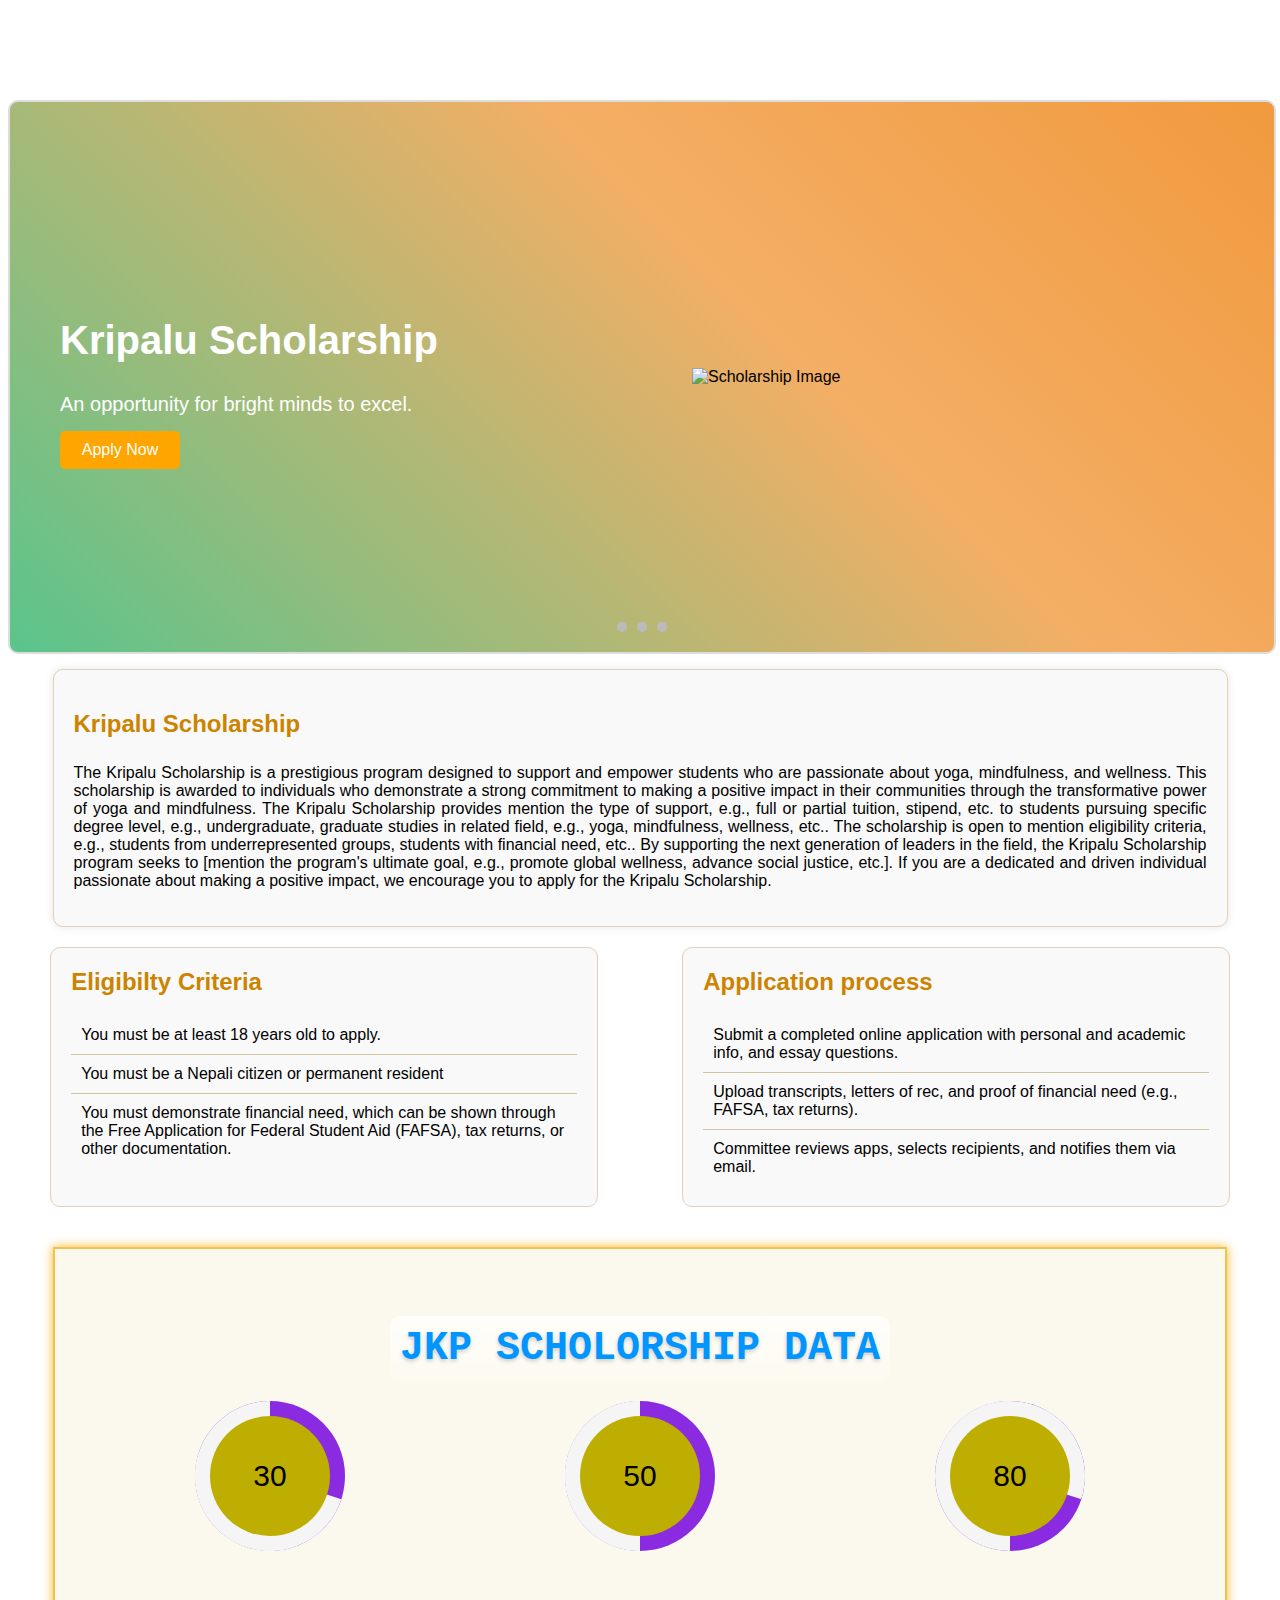
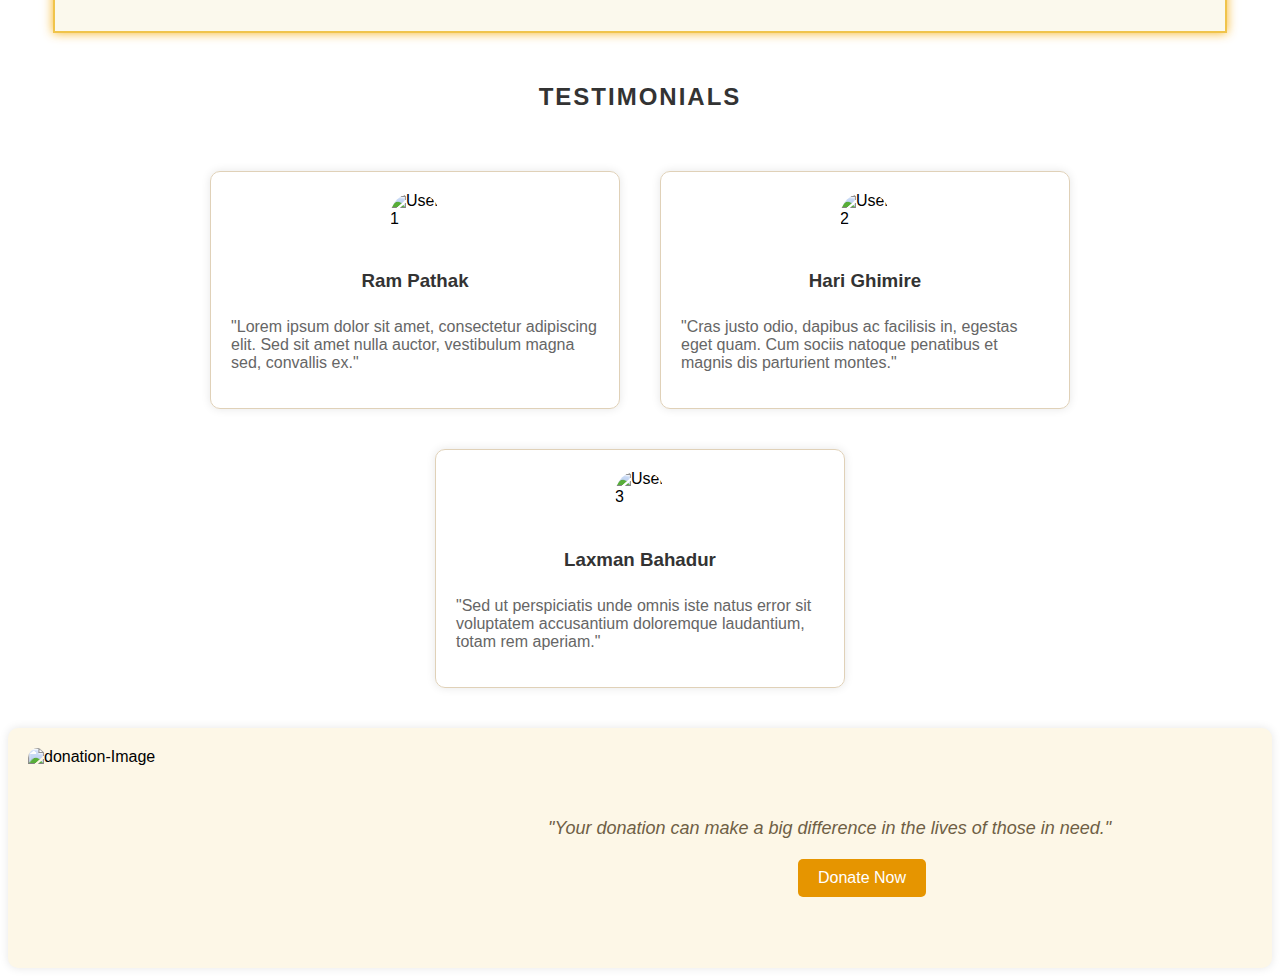
==== commit b584a0f0: "text-refined" ====
--- a/index.html
+++ b/index.html
@@ -45,10 +45,10 @@
       yoga, mindfulness, and wellness. This scholarship is awarded to individuals who demonstrate a strong commitment to
       making a positive impact in their communities through the transformative power of yoga and mindfulness.
 
-      The Kripalu Scholarship provides [mention the type of support, e.g., full or partial tuition, stipend, etc.] to
-      students pursuing [specific degree level, e.g., undergraduate, graduate] studies in [related field, e.g., yoga,
-      mindfulness, wellness, etc.]. The scholarship is open to [mention eligibility criteria, e.g., students from
-      underrepresented groups, students with financial need, etc.].
+      The Kripalu Scholarship provides mention the type of support, e.g., full or partial tuition, stipend, etc. to
+      students pursuing specific degree level, e.g., undergraduate, graduate studies in related field, e.g., yoga,
+      mindfulness, wellness, etc.. The scholarship is open to mention eligibility criteria, e.g., students from
+      underrepresented groups, students with financial need, etc..
 
       By supporting the next generation of leaders in the field, the Kripalu Scholarship program seeks to [mention the
       program's ultimate goal, e.g., promote global wellness, advance social justice, etc.]. If you are a dedicated and
@@ -82,7 +82,6 @@
       </ul>
     </div>
   </div>
-  
 <!--Infographics section-->
 <div class="infographic-container">
   <h1>JKP SCHOLORSHIP DATA</h1>
